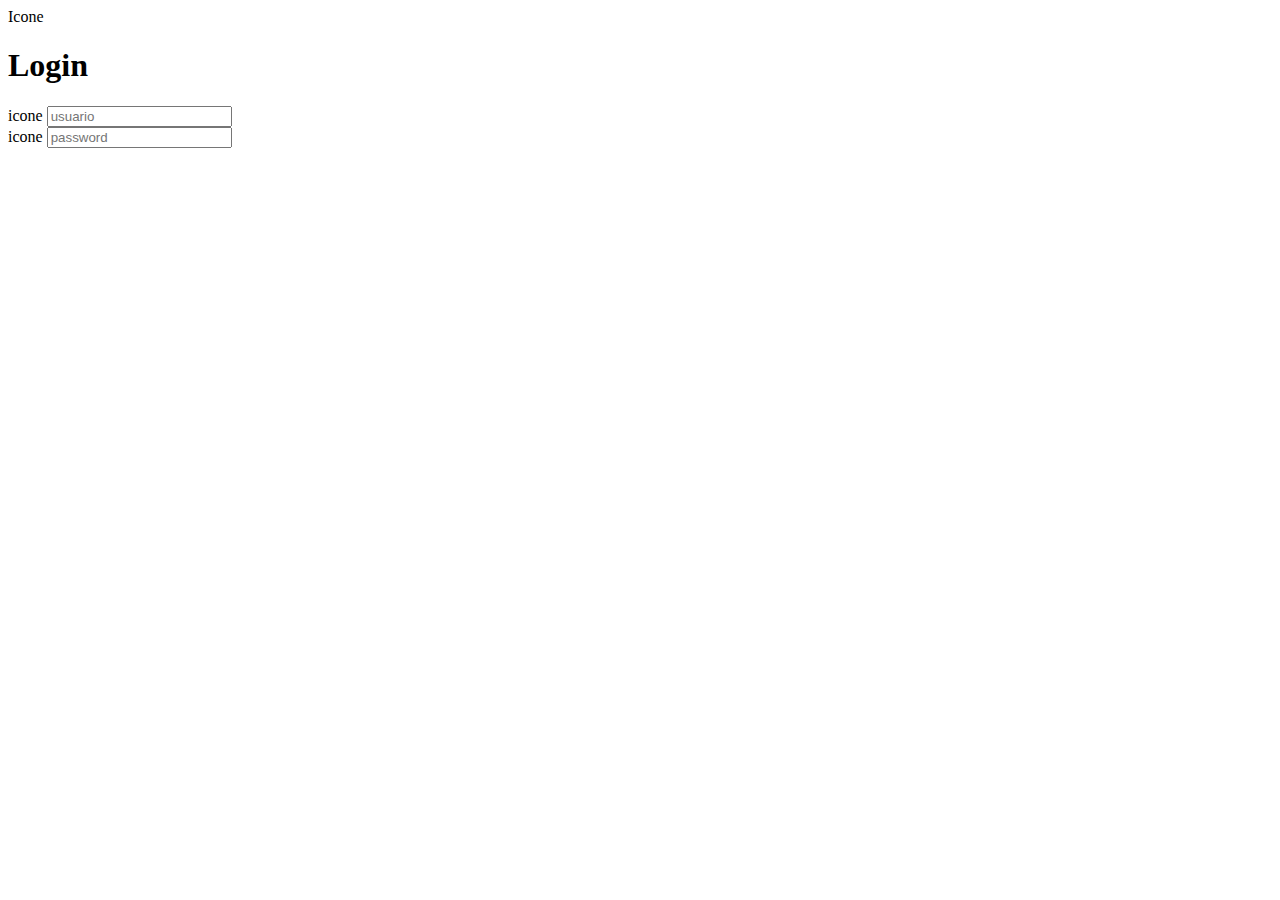
==== login.html @ 1ebc5799 "atualização" ====
<!DOCTYPE html>
<html lang="pt-BR">
<head>
    <meta charset="UTF-8">
    <meta http-equiv="X-UA-Compatible" content="IE=edge">
    <meta name="viewport" content="width=device-width, initial-scale=1.0">
    <title>Login</title>
</head>
<body>
    <div class="container-grid">
        <span>Icone</span>

        <h1>Login</h1>

        <form action="">
            <div class="linha">
                <span>icone</span>
                <input type="text" placeholder="usuario">
            </div>

            <div class="linha">
                <span>icone</span>
                <input type="password" placeholder="password">
            </div>
        </form>
    </div>
</body>
</html>
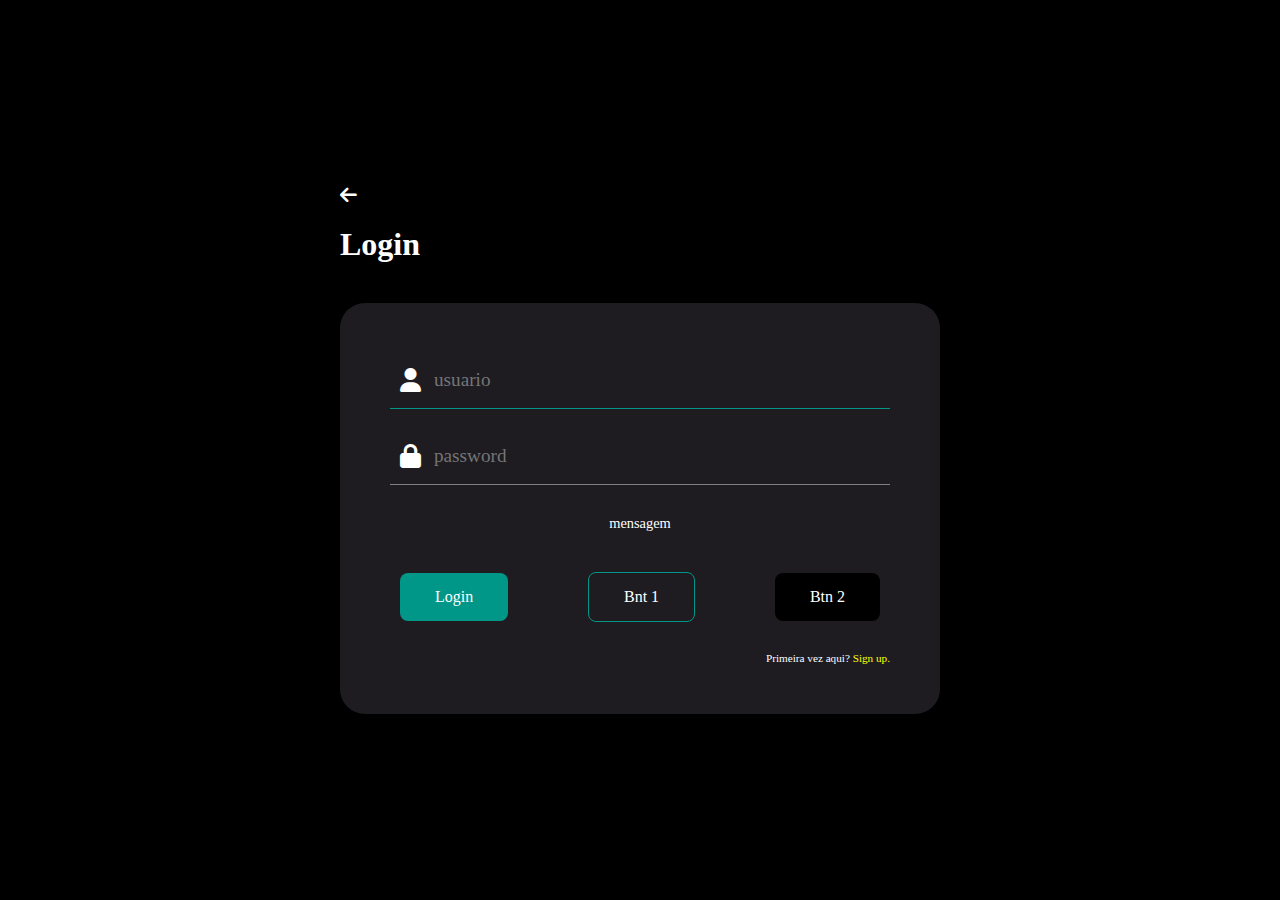
==== commit 4af3a95b: "atualização projeto" ====
--- a/login.html
+++ b/login.html
@@ -1,28 +1,47 @@
 <!DOCTYPE html>
 <html lang="pt-BR">
+
 <head>
     <meta charset="UTF-8">
     <meta http-equiv="X-UA-Compatible" content="IE=edge">
     <meta name="viewport" content="width=device-width, initial-scale=1.0">
     <title>Login</title>
+    <link rel="stylesheet" href="https://cdnjs.cloudflare.com/ajax/libs/font-awesome/6.1.2/css/all.min.css">
+    <link rel="stylesheet" href="./css/login.css">
 </head>
+
 <body>
-    <div class="container-grid">
-        <span>Icone</span>
+    <div class="container-grid container-gridflex">
+        <div class="login-header">
+            <a href="index.html"><i class="fa-solid fa-arrow-left icone"></i></a>
+            <h1 class="titulo">Login</h1>
+        </div>
 
-        <h1>Login</h1>
-
-        <form action="">
+        <form action="" class="frm-login">
             <div class="linha">
-                <span>icone</span>
-                <input type="text" placeholder="usuario">
+                <i class="fa-solid fa-user"></i>
+                <input type="text" id="usuario" placeholder="usuario">
             </div>
 
             <div class="linha">
-                <span>icone</span>
-                <input type="password" placeholder="password">
+                <i class="fa-solid fa-lock"></i>
+                <input type="password" id="senha" placeholder="password">
             </div>
+            <p id="msgValidacao" class="mensagem">mensagem</p>
+
+            <div class="linha">
+                <button class="submit login" type="button">Login</button>
+                <button class="submit btn1" type="button">Bnt 1</button>
+                <button class="submit btn2" type="button">Btn 2</button>
+            </div>
+
+
+            <p class="signup">Primeira vez aqui? <a href="#">Sign up.</a></p>
         </form>
     </div>
+
+    <script src="https://cdnjs.cloudflare.com/ajax/libs/jquery/3.6.0/jquery.min.js"></script>
+    <script src="./js/login.js"></script>
 </body>
+
 </html>--- a/css/login.css
+++ b/css/login.css
@@ -0,0 +1,166 @@
+@font-face {
+    font-family: "Roboto-Regular";
+    /* apelido */
+    src: url(../fonts/Roboto/Roboto-Regular.ttf);
+}
+
+@font-face {
+    font-family: "Roboto-Black";
+    src: url(../fonts/Roboto/Roboto-Black.ttf);
+}
+
+@font-face {
+    font-family: "TitilliumWeb-Bold";
+    src: url(../fonts/Titillium_Web/TitilliumWeb-Bold.ttf);
+}
+
+/* reset da página */
+* {
+    margin: 0;
+    padding: 0;
+    box-sizing: border-box;
+}
+
+body {
+    /* 
+        propriedades de fonts são herdáveis porém os 
+        links e campos de formulários não as herdam 
+    */
+    font-family: "Roboto-Regular";
+    font-size: 16px;
+    color: white;
+    background-color: black;
+}
+a {
+    color: white;
+}
+.container-grid {
+    margin: 0 auto;
+    max-width: 1200px;
+    width: 100%;
+    /* background-color: #bb8787; */
+}
+
+.container-gridflex {
+    display: flex;
+    flex-direction: column;
+    justify-content: center;
+    align-items: center;
+    height: 100vh;
+
+}
+
+.login-header {
+    width: 50%;
+    /* background-color: #1E1C21; */
+    margin-bottom: 20px;
+}
+
+.icone {
+    font-size: 1.2rem;
+    margin-bottom: 20px;
+    cursor: pointer;
+}
+
+.titulo {
+    
+    margin-bottom: 20px;
+}
+
+.frm-login {
+    padding: 50px;
+    align-self: center;
+    width: 50%;
+    background-color: #1E1C21;
+    border-radius: 25px;
+}
+
+.frm-login .linha {
+    display: flex;
+    justify-content: space-between;
+    align-items: center;
+    margin-bottom: 20px;
+    padding: 10px;
+    /* background-color: rgba(0, 0, 0, 0.385); */
+    /* border-radius: 12px; */
+    /* border-bottom: 1px solid white; */
+}
+
+.frm-login .linha:first-of-type {
+    border-bottom: 1px solid #009688;
+}
+
+.frm-login .linha:nth-child(2) {
+    border-bottom: 1px solid grey;
+}
+
+.frm-login .linha i {
+    font-size: 1.5rem;
+}
+
+.frm-login .linha input {
+    width: 95%;
+    height: 35px;
+    padding: 5px 10px;
+    color: gray;
+    background-color: transparent;
+    border: none;
+    outline: none;
+    font-size: 1.2rem;
+    font-family: "Roboto-Regular";
+}
+
+.frm-login .mensagem {
+    padding: 10px;
+    font-size: 0.9rem;
+    text-align: center;
+    margin-bottom: 20px;
+    color: white;
+}
+
+/* botões - classe genérica para todos */
+.frm-login .linha .submit {
+    padding: 15px 35px;
+    border-radius: 8px;
+    border: none;
+    font-family: "Roboto-Regular";
+    font-size: 1rem;
+    cursor: pointer;
+    transition: opacity .4s;
+}
+
+.frm-login .linha .submit:hover {
+    opacity: 0.8;
+}
+
+.frm-login .linha .login {
+    background-color: #009688;
+    color: white;
+    
+}
+
+.frm-login .linha .btn1 {
+    background-color: transparent;
+    color: white;
+    border: 1px solid #009688;
+}
+
+.frm-login .linha .btn2 {
+    background-color: black;
+    color: white;
+    /* border: 1px dotted white; */
+}
+.frm-login .signup {
+    text-align: right;
+    color: white;
+    font-size: 0.7rem;
+}
+
+.frm-login .signup a {
+    color: yellow;
+    text-decoration: none;
+}
+
+.frm-login .signup a:hover {
+    font-style: italic;
+}